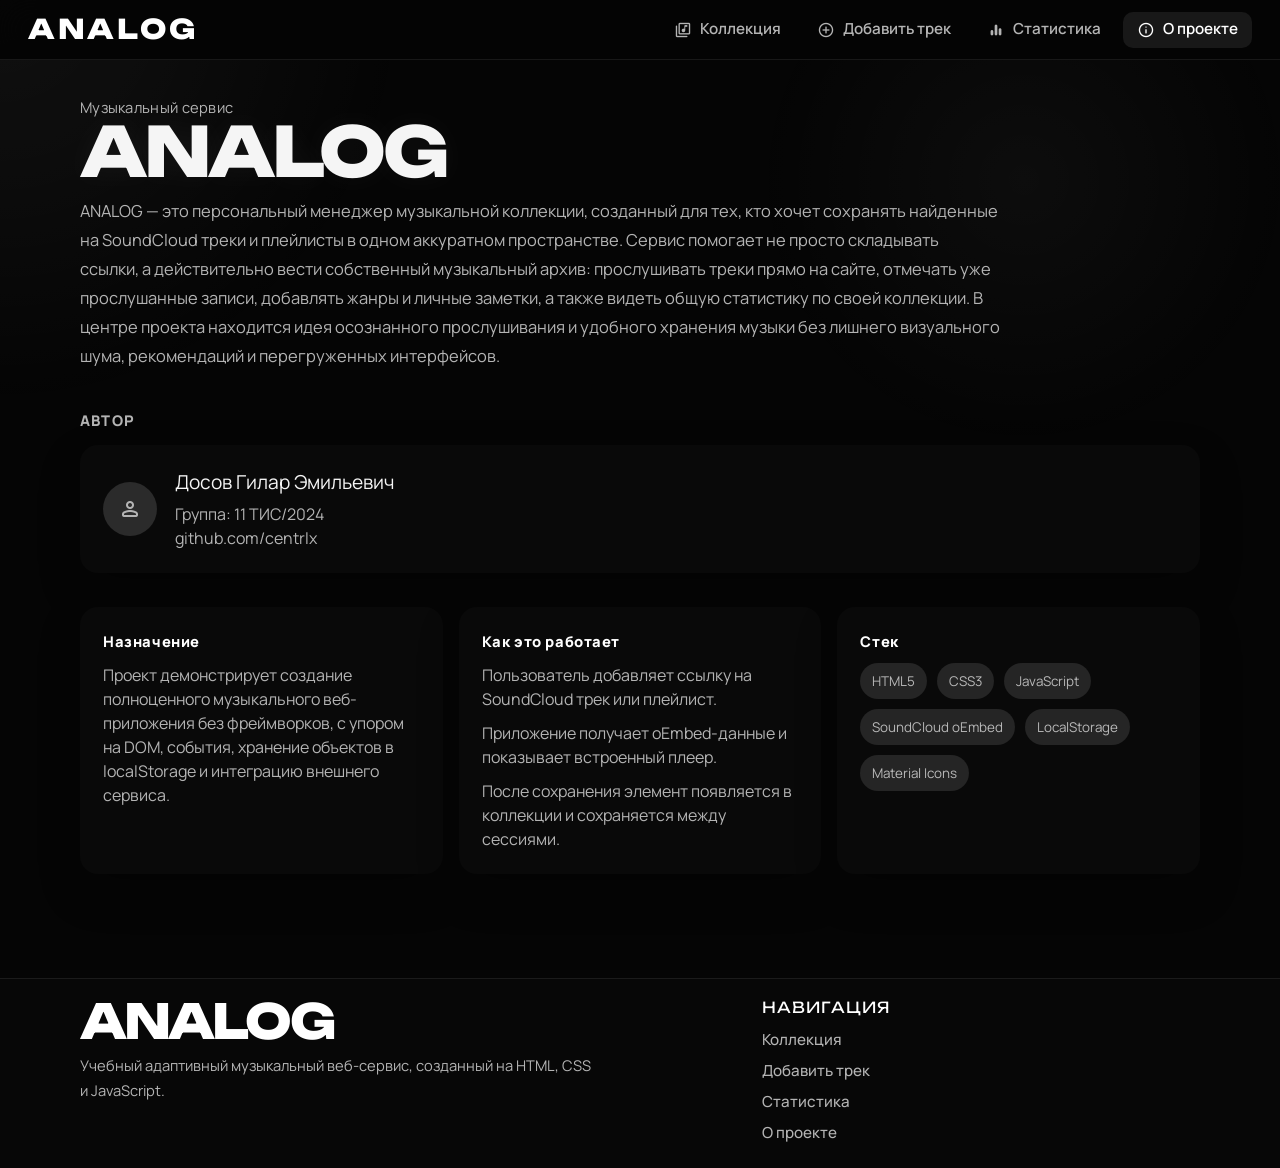
==== about.html @ 6840b610 "Загрузка проекта" ====
<!DOCTYPE html>
<html lang="ru">
<head>
  <meta charset="UTF-8">
  <meta name="viewport" content="width=device-width, initial-scale=1.0">
  <title>ANALOG — О проекте</title>
  <link rel="preconnect" href="https://fonts.googleapis.com">
  <link rel="preconnect" href="https://fonts.gstatic.com" crossorigin>
  <link rel="stylesheet" href="https://fonts.googleapis.com/css2?family=Material+Symbols+Rounded:opsz,wght,FILL,GRAD@24,500,0,0">
  <link rel="stylesheet" href="css/reset.css">
  <link rel="stylesheet" href="css/style.css">
</head>
<body data-page="about">
  <header class="navbar">
    <a class="nav-logo" href="index.html" aria-label="ANALOG">
      <span aria-hidden="true"></span>
      ANALOG
    </a>
    <nav aria-label="Основная навигация">
      <ul class="nav-links">
        <li><a href="index.html"><span class="material-symbols-rounded">library_music</span><span>Коллекция</span></a></li>
        <li><a href="form.html"><span class="material-symbols-rounded">add_circle</span><span>Добавить трек</span></a></li>
        <li><a href="stats.html"><span class="material-symbols-rounded">equalizer</span><span>Статистика</span></a></li>
        <li><a class="active" href="about.html"><span class="material-symbols-rounded">info</span><span>О проекте</span></a></li>
      </ul>
    </nav>
  </header>

  <main class="container">
    <section class="about-hero">
      <div class="about-lead">
        <p class="eyebrow">Музыкальный сервис</p>
        <h1 class="page-title">ANALOG</h1>
        <p class="about-copy">ANALOG — это персональный менеджер музыкальной коллекции, созданный для тех, кто хочет сохранять найденные на SoundCloud треки и плейлисты в одном аккуратном пространстве. Сервис помогает не просто складывать ссылки, а действительно вести собственный музыкальный архив: прослушивать треки прямо на сайте, отмечать уже прослушанные записи, добавлять жанры и личные заметки, а также видеть общую статистику по своей коллекции. В центре проекта находится идея осознанного прослушивания и удобного хранения музыки без лишнего визуального шума, рекомендаций и перегруженных интерфейсов.</p>
      </div>
    </section>

    <section class="author-block">
      <h2 class="section-caption">Автор</h2>
      <article class="author-card">
        <div class="author-avatar">
          <span class="material-symbols-rounded">person</span>
        </div>
        <div>
          <h3>Досов Гилар Эмильевич</h3>
          <p>Группа: 11 ТИС/2024</p>
          <p>github.com/сentrlx</p>
        </div>
      </article>
    </section>

    <section class="about-content">
      <article class="about-card">
        <h2 class="about-card-title">Назначение</h2>
        <p>Проект демонстрирует создание полноценного музыкального веб-приложения без фреймворков, с упором на DOM, события, хранение объектов в localStorage и интеграцию внешнего сервиса.</p>
      </article>
      <article class="about-card">
        <h2 class="about-card-title">Как это работает</h2>
        <ol class="about-steps">
          <li>Пользователь добавляет ссылку на SoundCloud трек или плейлист.</li>
          <li>Приложение получает oEmbed-данные и показывает встроенный плеер.</li>
          <li>После сохранения элемент появляется в коллекции и сохраняется между сессиями.</li>
        </ol>
      </article>
      <article class="about-card">
        <h2 class="about-card-title">Стек</h2>
        <div class="tech-tags">
          <span class="tech-tag">HTML5</span>
          <span class="tech-tag">CSS3</span>
          <span class="tech-tag">JavaScript</span>
          <span class="tech-tag">SoundCloud oEmbed</span>
          <span class="tech-tag">LocalStorage</span>
          <span class="tech-tag">Material Icons</span>
        </div>
      </article>
    </section>
  </main>

  <footer class="site-footer">
    <div class="site-footer__inner">
      <div class="site-footer__brand">
        <a class="site-footer__logo" href="index.html">ANALOG</a>
        <p>Учебный адаптивный музыкальный веб-сервис, созданный на HTML, CSS и JavaScript.</p>
      </div>
      <div class="site-footer__column">
        <p class="site-footer__title">Навигация</p>
        <nav class="site-footer__nav" aria-label="Навигация в футере">
          <a href="index.html">Коллекция</a>
          <a href="form.html">Добавить трек</a>
          <a href="stats.html">Статистика</a>
          <a href="about.html">О проекте</a>
        </nav>
      </div>
    </div>
  </footer>
</body>
</html>
---- css/style.css ----
@import url('https://fonts.googleapis.com/css2?family=Manrope:wght@400;500;600;700;800&family=Unbounded:wght@400;600;700;800&display=swap');

:root {
  --bg: #050505;
  --panel: #181818;
  --panel-2: #222222;
  --line: #2a2a2a;
  --line-soft: #353535;
  --text: #f5f5f5;
  --muted: #b4b4b4;
  --muted-2: #8e8e8e;
  --pill: #252525;
  --white: #ffffff;
  --danger: #ff7474;
  --glow: rgba(255, 255, 255, 0.12);
  --radius: 18px;
  --shadow: 0 18px 40px rgba(0, 0, 0, 0.28);
  --ease-soft: cubic-bezier(0.22, 1, 0.36, 1);
}

html {
  font-size: 16px;
  scroll-behavior: smooth;
}

body {
  min-height: 100vh;
  background: var(--bg);
  color: var(--text);
  font-family: 'Manrope', sans-serif;
  line-height: 1.5;
  -webkit-font-smoothing: antialiased;
  overflow-x: hidden;
}

body::before {
  content: '';
  position: fixed;
  inset: 0;
  pointer-events: none;
  background:
    radial-gradient(circle at top left, rgba(255, 255, 255, 0.06), transparent 28%),
    radial-gradient(circle at 80% 20%, rgba(255, 255, 255, 0.04), transparent 24%);
  opacity: 0.9;
  z-index: -1;
}

a {
  color: inherit;
}

.navbar {
  position: sticky;
  top: 0;
  z-index: 50;
  display: flex;
  align-items: center;
  justify-content: space-between;
  padding: 0 28px;
  height: 60px;
  background: rgba(5, 5, 5, 0.94);
  border-bottom: 1px solid rgba(255, 255, 255, 0.08);
  backdrop-filter: blur(18px);
  animation: slideDown 0.9s var(--ease-soft) both;
}

.nav-logo {
  display: inline-flex;
  align-items: center;
  gap: 8px;
  color: var(--white);
  text-decoration: none;
  font-family: 'Unbounded', sans-serif;
  font-size: 1.7rem;
  font-weight: 800;
  letter-spacing: 0.1em;
  text-transform: uppercase;
}

.nav-logo span {
  display: none;
}

.nav-links {
  display: flex;
  align-items: center;
  gap: 8px;
  list-style: none;
}

.nav-links a {
  display: inline-flex;
  align-items: center;
  gap: 8px;
  height: 36px;
  padding: 0 14px;
  border-radius: 10px;
  color: var(--muted);
  text-decoration: none;
  font-size: 0.95rem;
  font-weight: 600;
  transition: transform 0.38s var(--ease-soft), background-color 0.38s var(--ease-soft), color 0.38s var(--ease-soft), box-shadow 0.38s var(--ease-soft);
}

.nav-links a:hover,
.nav-links a.active {
  color: var(--white);
  background: var(--panel);
}

.nav-links a:hover {
  transform: translateY(-1px);
  box-shadow: inset 0 0 0 1px rgba(255, 255, 255, 0.04);
}

.nav-links .material-symbols-rounded {
  font-size: 18px;
}

.container {
  width: min(1120px, calc(100% - 48px));
  margin: 0 auto;
  padding: 36px 0 64px;
  animation: fadeUp 1.05s var(--ease-soft) both;
}

.page-header {
  margin-bottom: 28px;
}

.reference-hero {
  margin-bottom: 34px;
}

.compact-header {
  width: min(760px, 100%);
  margin: 0 auto 28px;
}

.eyebrow,
.section-caption,
.form-label,
.track-count,
.stat-label,
.about-card-title,
.track-author,
.track-date {
  color: var(--muted);
  font-size: 0.92rem;
  letter-spacing: 0.02em;
}

.about-card-title {
  color: var(--white);
  font-weight: 800;
  letter-spacing: 0.04em;
  margin-bottom: 10px;
}

.page-title {
  font-family: 'Unbounded', sans-serif;
  font-size: clamp(2.8rem, 7vw, 4.3rem);
  line-height: 0.98;
  font-weight: 800;
  letter-spacing: -0.05em;
  margin-bottom: 12px;
  text-shadow: 0 0 30px rgba(255, 255, 255, 0.05);
}

.page-title em {
  font-style: normal;
}

.page-subtitle,
.about-copy,
.form-note,
.stats-note p {
  color: var(--muted);
  font-size: 1.03rem;
  max-width: 720px;
  line-height: 1.75;
}

.about-copy {
  max-width: 920px;
}

.collection-toolbar {
  display: grid;
  grid-template-columns: minmax(260px, 1fr) 180px 180px auto;
  gap: 14px;
  align-items: center;
  margin-bottom: 22px;
}

.search-field,
.select-field {
  display: flex;
  align-items: center;
  gap: 10px;
  height: 48px;
  padding: 0 14px;
  border: 1px solid var(--line-soft);
  border-radius: 12px;
  background: var(--panel);
  transition: border-color 0.38s var(--ease-soft), transform 0.38s var(--ease-soft), box-shadow 0.38s var(--ease-soft), background-color 0.38s var(--ease-soft);
}

.search-field:focus-within,
.select-field:focus-within {
  border-color: rgba(255, 255, 255, 0.18);
  box-shadow: 0 0 0 4px rgba(255, 255, 255, 0.04);
  transform: translateY(-1px);
  background: rgba(255, 255, 255, 0.045);
}

.search-field input,
.select-field select,
.form-input {
  width: 100%;
  border: 0;
  background: transparent;
  color: var(--text);
  outline: none;
  font: inherit;
}

.select-field select {
  cursor: pointer;
  padding-right: 24px;
  background-image: linear-gradient(45deg, transparent 50%, var(--muted) 50%), linear-gradient(135deg, var(--muted) 50%, transparent 50%);
  background-position: calc(100% - 14px) calc(50% - 2px), calc(100% - 9px) calc(50% - 2px);
  background-size: 5px 5px, 5px 5px;
  background-repeat: no-repeat;
}

.search-field input::placeholder,
.form-input::placeholder {
  color: var(--muted);
}

.search-field .material-symbols-rounded {
  color: var(--muted);
  font-size: 20px;
}

.btn {
  display: inline-flex;
  align-items: center;
  justify-content: center;
  gap: 10px;
  min-height: 48px;
  padding: 0 20px;
  border-radius: 12px;
  border: 1px solid transparent;
  text-decoration: none;
  font-size: 1rem;
  font-weight: 700;
  cursor: pointer;
  transition: transform 0.42s var(--ease-soft), box-shadow 0.42s var(--ease-soft), background-color 0.42s var(--ease-soft), border-color 0.42s var(--ease-soft), color 0.42s var(--ease-soft), opacity 0.42s var(--ease-soft);
}

.btn:disabled {
  opacity: 0.45;
  cursor: not-allowed;
}

.btn-primary {
  background: var(--white);
  color: #090909;
}

.btn-primary:hover:not(:disabled) {
  transform: translateY(-2px) scale(1.01);
  box-shadow: 0 14px 36px rgba(255, 255, 255, 0.12);
}

.btn-secondary {
  background: var(--panel);
  border-color: var(--line-soft);
  color: var(--white);
}

.btn-ghost {
  background: transparent;
  border-color: var(--line-soft);
  color: var(--muted);
}

.btn-secondary:hover,
.btn-ghost:hover {
  transform: translateY(-2px);
  border-color: rgba(255, 255, 255, 0.16);
  color: var(--white);
  box-shadow: 0 10px 28px rgba(0, 0, 0, 0.18);
}

.add-track-btn {
  justify-self: end;
}

.summary-strip {
  display: grid;
  grid-template-columns: repeat(3, minmax(0, 1fr));
  gap: 16px;
  margin-bottom: 20px;
}

.summary-card,
.stat-card,
.about-card,
.form-shell,
.author-card,
.progress-bar-wrap,
.stats-note {
  background: rgba(255, 255, 255, 0.02);
  border: 1px solid transparent;
  border-radius: var(--radius);
  box-shadow: var(--shadow);
  transition: transform 0.45s var(--ease-soft), border-color 0.45s var(--ease-soft), box-shadow 0.45s var(--ease-soft), background-color 0.45s var(--ease-soft);
}

.summary-card:hover,
.stat-card:hover,
.about-card:hover,
.form-shell:hover,
.author-card:hover,
.progress-bar-wrap:hover,
.stats-note:hover {
  transform: translateY(-3px);
  border-color: rgba(255, 255, 255, 0.14);
  box-shadow: 0 24px 55px rgba(0, 0, 0, 0.3);
}

.summary-card {
  padding: 18px 20px;
}

.summary-card .material-symbols-rounded,
.stat-icon {
  color: var(--muted);
  font-size: 1.5rem;
  margin-bottom: 18px;
}

.summary-card strong,
.stat-number {
  display: block;
  font-family: 'Unbounded', sans-serif;
  font-size: 2.2rem;
  line-height: 1;
  margin-bottom: 8px;
}

.summary-card p {
  color: var(--muted);
}

.list-head {
  display: grid;
  grid-template-columns: 52px minmax(0, 1.8fr) 150px 170px 116px;
  gap: 14px;
  padding: 0 18px 12px;
  border-bottom: 1px solid rgba(255, 255, 255, 0.08);
  color: var(--muted-2);
  font-size: 0.78rem;
  font-weight: 700;
  text-transform: uppercase;
  letter-spacing: 0.08em;
}

.track-count {
  margin: 14px 0 10px;
}

.tracks-grid {
  display: flex;
  flex-direction: column;
  gap: 12px;
}

.track-card {
  position: relative;
  padding: 18px;
  border-radius: 18px;
  border: 1px solid transparent;
  background: rgba(255, 255, 255, 0.02);
  transition: transform 0.42s var(--ease-soft), background-color 0.42s var(--ease-soft), border-color 0.42s var(--ease-soft), box-shadow 0.42s var(--ease-soft);
}

.track-card:hover {
  background: rgba(255, 255, 255, 0.05);
  border-color: rgba(255, 255, 255, 0.08);
  transform: translateY(-2px);
  box-shadow: 0 20px 38px rgba(0, 0, 0, 0.24);
}

.track-card.listened {
  opacity: 0.72;
}

.track-row-top {
  display: grid;
  grid-template-columns: 52px minmax(0, 1.8fr) 150px 170px 116px;
  gap: 14px;
  align-items: center;
}

.track-order {
  color: var(--muted);
  text-align: center;
  font-size: 1rem;
}

.track-meta {
  display: flex;
  align-items: center;
  min-width: 0;
}

.track-title {
  font-size: 1.12rem;
  font-weight: 800;
  margin-bottom: 3px;
  white-space: nowrap;
  overflow: hidden;
  text-overflow: ellipsis;
  color: #ffffff;
}

.track-type {
  display: flex;
  align-items: flex-start;
}

.track-tags {
  display: flex;
  flex-direction: column;
  align-items: flex-start;
  gap: 8px;
}

.genre-pill {
  display: inline-flex;
  align-items: center;
  justify-content: center;
  min-width: 92px;
  padding: 7px 12px;
  border-radius: 999px;
  background: var(--pill);
  color: #b7b7b7;
  font-size: 0.77rem;
  font-weight: 700;
  letter-spacing: 0.08em;
  white-space: nowrap;
}

.genre-pill-secondary {
  background: #1d1d1d;
  color: #d2d2d2;
}

.track-original-title {
  color: var(--muted-2);
  font-size: 0.85rem;
}

.track-note {
  margin: 12px 0 0 52px;
  color: #dddddd;
  font-size: 0.95rem;
  line-height: 1.6;
}

.track-actions {
  display: flex;
  align-items: center;
  justify-content: flex-end;
  gap: 8px;
}

.btn-icon {
  width: 36px;
  height: 36px;
  border-radius: 10px;
  border: 1px solid transparent;
  background: transparent;
  color: var(--muted);
  display: grid;
  place-items: center;
  cursor: pointer;
  transition: transform 0.34s var(--ease-soft), background-color 0.34s var(--ease-soft), color 0.34s var(--ease-soft), border-color 0.34s var(--ease-soft), box-shadow 0.34s var(--ease-soft);
}

.btn-icon:hover,
.btn-icon.listened-toggle.on {
  background: var(--panel);
  border-color: rgba(255, 255, 255, 0.08);
  color: var(--white);
  transform: translateY(-1px) scale(1.02);
  box-shadow: 0 10px 24px rgba(0, 0, 0, 0.16);
}

.btn-icon.delete:hover {
  color: var(--danger);
}

.track-embed-shell {
  margin-top: 14px;
  padding-left: 52px;
}

.track-player iframe {
  width: 100%;
  min-height: 114px;
  height: 114px;
  border: 0;
  border-radius: 14px;
}

.listened-badge {
  position: absolute;
  right: 18px;
  bottom: 13px;
  display: inline-flex;
  align-items: center;
  gap: 6px;
  padding: 8px 12px;
  border-radius: 999px;
  background: rgba(74, 179, 96, 0.14);
  border: 1px solid rgba(74, 179, 96, 0.3);
  color: #6de187;
  font-size: 0.82rem;
  font-weight: 700;
  letter-spacing: 0.03em;
}

.listened-badge .material-symbols-rounded {
  font-size: 17px;
}

.empty-state {
  padding: 72px 24px;
  border: 1px dashed rgba(255, 255, 255, 0.14);
  border-radius: 18px;
  text-align: center;
}

.empty-icon {
  font-size: 3rem;
  color: var(--muted);
  margin-bottom: 12px;
}

.empty-state h3 {
  font-family: 'Unbounded', sans-serif;
  margin-bottom: 10px;
}

.empty-state p {
  color: var(--muted);
  margin-bottom: 18px;
}

.form-layout {
  width: min(980px, calc(100% - 48px));
}

.form-shell {
  width: min(760px, 100%);
  margin: 0 auto;
  padding: 28px;
}

.form-group {
  margin-bottom: 18px;
}

.form-grid {
  display: grid;
  grid-template-columns: repeat(2, minmax(0, 1fr));
  gap: 14px;
}

.form-label {
  display: block;
  margin-bottom: 10px;
  text-transform: uppercase;
}

.form-input {
  height: 54px;
  padding: 0 18px;
  border-radius: 12px;
  background: rgba(255, 255, 255, 0.07);
  border: 1px solid rgba(255, 255, 255, 0.08);
  transition: border-color 0.36s var(--ease-soft), box-shadow 0.36s var(--ease-soft), transform 0.36s var(--ease-soft), background-color 0.36s var(--ease-soft);
}

.form-input:focus {
  border-color: rgba(255, 255, 255, 0.18);
  box-shadow: 0 0 0 4px rgba(255, 255, 255, 0.04);
  transform: translateY(-1px);
  background: rgba(255, 255, 255, 0.09);
}

.form-select {
  padding-right: 10px;
}

.form-textarea {
  min-height: 120px;
  resize: vertical;
  padding-top: 14px;
}

.form-input.error {
  border-color: rgba(255, 116, 116, 0.7);
}

.form-error {
  display: none;
  margin-top: 8px;
  color: var(--danger);
  font-size: 0.92rem;
}

.form-error.visible {
  display: block;
}

.form-note {
  margin-bottom: 20px;
}

.form-actions {
  display: flex;
  gap: 12px;
  flex-wrap: wrap;
}

.loader {
  display: none;
  align-items: center;
  gap: 8px;
  margin-top: 18px;
  color: var(--muted);
}

.loader.visible {
  display: flex;
}

.loader-dot {
  width: 7px;
  height: 7px;
  border-radius: 999px;
  background: var(--white);
  animation: pulse 1s infinite ease-in-out;
}

.loader-dot:nth-child(2) {
  animation-delay: 0.15s;
}

.loader-dot:nth-child(3) {
  animation-delay: 0.3s;
}

@keyframes pulse {
  0%, 100% { opacity: 0.25; transform: scale(0.7); }
  50% { opacity: 1; transform: scale(1); }
}

.preview-area {
  display: none;
  margin-top: 22px;
  overflow: hidden;
  border-radius: 16px;
  border: 1px solid rgba(255, 255, 255, 0.08);
  background: rgba(255, 255, 255, 0.03);
}

.preview-area.visible {
  display: block;
}

.preview-header {
  padding: 16px 18px;
  border-bottom: 1px solid rgba(255, 255, 255, 0.08);
}

.preview-track-title {
  font-size: 1.1rem;
  font-weight: 800;
}

.preview-track-author {
  color: var(--muted);
  margin-top: 4px;
}

.stats-grid {
  display: grid;
  grid-template-columns: repeat(4, minmax(0, 1fr));
  gap: 18px;
  margin-bottom: 32px;
}

.stat-card {
  padding: 24px;
}

.stats-section {
  margin-bottom: 30px;
}

.section-caption {
  margin-bottom: 14px;
  text-transform: uppercase;
  font-weight: 800;
  letter-spacing: 0.08em;
}

.breakdown-list {
  display: flex;
  flex-direction: column;
  gap: 14px;
}

.metric-bar {
  display: flex;
  flex-direction: column;
  gap: 8px;
}

.metric-label {
  display: flex;
  justify-content: space-between;
  color: var(--muted);
  font-size: 0.95rem;
}

.metric-track,
.progress-track {
  height: 10px;
  border-radius: 999px;
  background: #2e2e2e;
  overflow: hidden;
}

.metric-fill,
.progress-fill {
  height: 100%;
  border-radius: inherit;
  background: var(--white);
  animation: growX 1s cubic-bezier(0.16, 1, 0.3, 1) both;
  transform-origin: left center;
}

.progress-bar-wrap {
  padding: 22px;
}

.progress-label {
  display: flex;
  justify-content: space-between;
  margin-bottom: 12px;
  color: var(--muted);
}

.week-bars {
  display: grid;
  grid-template-columns: repeat(7, minmax(0, 1fr));
  gap: 10px;
  align-items: end;
  min-height: 180px;
}

.week-bar-item {
  display: flex;
  flex-direction: column;
  align-items: center;
  justify-content: flex-end;
  gap: 8px;
}

.week-bar-fill {
  width: 100%;
  border-radius: 10px 10px 0 0;
  background: #5b5b5b;
  min-height: 8px;
  animation: riseUp 0.85s cubic-bezier(0.16, 1, 0.3, 1) both;
  transform-origin: bottom center;
}

.week-bar-item span,
.week-bar-item strong {
  color: var(--muted);
  font-size: 0.9rem;
}

.stats-note {
  padding: 20px 22px;
}

.about-hero {
  display: block;
  margin-bottom: 38px;
}

.about-mark {
  font-family: 'Unbounded', sans-serif;
  font-size: clamp(4rem, 10vw, 5.5rem);
  line-height: 0.9;
  font-weight: 800;
  letter-spacing: -0.08em;
}

.author-block {
  max-width: 100%;
  margin-bottom: 34px;
}

.author-card {
  display: flex;
  align-items: center;
  gap: 18px;
  padding: 22px;
}

.author-avatar {
  width: 54px;
  height: 54px;
  border-radius: 999px;
  display: grid;
  place-items: center;
  background: #2b2b2b;
  color: var(--muted);
}

.author-card h3 {
  font-size: 1.2rem;
  margin-bottom: 6px;
}

.author-card p {
  color: var(--muted);
}

.about-content {
  display: grid;
  grid-template-columns: repeat(3, minmax(0, 1fr));
  gap: 16px;
}

.about-card {
  padding: 22px;
}

.about-card p,
.about-steps li {
  color: var(--muted);
}

.about-steps {
  list-style: none;
  display: flex;
  flex-direction: column;
  gap: 10px;
}

.tech-tags {
  display: flex;
  flex-wrap: wrap;
  gap: 10px;
}

.tech-tag {
  padding: 8px 12px;
  border-radius: 999px;
  background: #252525;
  color: #b8b8b8;
  font-size: 0.84rem;
}

.toast {
  position: fixed;
  right: 18px;
  bottom: 18px;
  display: flex;
  align-items: center;
  gap: 10px;
  padding: 14px 16px;
  border-radius: 14px;
  background: #111111;
  border: 1px solid rgba(255, 255, 255, 0.08);
  color: var(--text);
  transform: translateY(12px);
  opacity: 0;
  transition: transform 0.42s var(--ease-soft), opacity 0.42s var(--ease-soft);
}

.toast.show {
  transform: translateY(0);
  opacity: 1;
}

@keyframes fadeUp {
  from {
    opacity: 0;
    transform: translateY(20px);
  }
  to {
    opacity: 1;
    transform: translateY(0);
  }
}

@keyframes slideDown {
  from {
    opacity: 0;
    transform: translateY(-18px);
  }
  to {
    opacity: 1;
    transform: translateY(0);
  }
}

@keyframes growX {
  from {
    transform: scaleX(0);
  }
  to {
    transform: scaleX(1);
  }
}

@keyframes riseUp {
  from {
    transform: scaleY(0.2);
    opacity: 0.35;
  }
  to {
    transform: scaleY(1);
    opacity: 1;
  }
}

@media (prefers-reduced-motion: reduce) {
  *,
  *::before,
  *::after {
    animation: none !important;
    transition: none !important;
    scroll-behavior: auto !important;
  }
}

.dialog-overlay {
  position: fixed;
  inset: 0;
  display: grid;
  place-items: center;
  background: rgba(0, 0, 0, 0.75);
  opacity: 0;
  pointer-events: none;
  transition: opacity 0.36s var(--ease-soft);
}

.dialog-overlay.open {
  opacity: 1;
  pointer-events: auto;
}

.dialog {
  width: min(420px, calc(100% - 32px));
  padding: 24px;
  border-radius: 18px;
  background: #141414;
  border: 1px solid rgba(255, 255, 255, 0.08);
}

.dialog h3 {
  font-family: 'Unbounded', sans-serif;
  font-size: 1.2rem;
  margin-bottom: 10px;
}

.dialog p {
  color: var(--muted);
  margin-bottom: 18px;
}

.dialog-actions {
  display: flex;
  justify-content: flex-end;
  gap: 10px;
}

.site-footer {
  margin-top: 40px;
  border-top: 1px solid rgba(255, 255, 255, 0.08);
  background: rgba(255, 255, 255, 0.01);
}

.site-footer__inner {
  width: min(1120px, calc(100% - 48px));
  margin: 0 auto;
  padding: 18px 0 24px;
  display: grid;
  grid-template-columns: minmax(320px, 1.2fr) minmax(220px, 0.8fr);
  gap: 24px;
  color: var(--muted);
  font-size: 0.92rem;
}

.site-footer__brand {
  display: flex;
  flex-direction: column;
  gap: 8px;
}

.site-footer__logo {
  display: inline-block;
  color: var(--white);
  text-decoration: none;
  font-family: 'Unbounded', sans-serif;
  font-size: clamp(2rem, 5vw, 3rem);
  font-weight: 800;
  letter-spacing: -0.06em;
  text-transform: uppercase;
  line-height: 1;
  transition: opacity 0.35s var(--ease-soft), transform 0.35s var(--ease-soft);
}

.site-footer__brand p:last-child {
  color: var(--muted);
  max-width: 520px;
  line-height: 1.7;
}

.site-footer__column {
  display: flex;
  flex-direction: column;
  gap: 10px;
}

.site-footer__title {
  color: var(--white);
  font-family: 'Unbounded', sans-serif;
  font-size: 0.95rem;
  letter-spacing: 0.08em;
  text-transform: uppercase;
}

.site-footer__nav {
  display: flex;
  flex-direction: column;
  align-items: flex-start;
  gap: 8px;
}

.site-footer__nav a {
  color: var(--muted);
  text-decoration: none;
  font-family: 'Manrope', sans-serif;
  font-size: 0.95rem;
  font-weight: 500;
  transition: color 0.3s var(--ease-soft), transform 0.3s var(--ease-soft);
}

.site-footer__nav a:hover {
  color: var(--white);
  transform: translateY(-1px);
}

.site-footer__logo:hover {
  opacity: 0.88;
  transform: translateY(-1px);
}

::-webkit-scrollbar {
  width: 8px;
}

::-webkit-scrollbar-thumb {
  background: #292929;
  border-radius: 999px;
}

@media (max-width: 980px) {
  .collection-toolbar,
  .track-row-top,
  .list-head,
  .stats-grid,
  .about-content,
  .about-hero {
    grid-template-columns: 1fr;
  }

  .list-head {
    display: none;
  }

  .track-card {
    padding: 16px;
  }

  .track-row-top {
    gap: 12px;
  }

  .track-order,
  .track-type,
  .track-date {
    display: none;
  }

  .track-actions {
    justify-content: flex-start;
  }

  .track-embed-shell {
    padding-left: 0;
    padding-right: 0;
  }

  .track-note {
    margin-left: 0;
  }

  .listened-badge {
    position: static;
    margin-top: 12px;
  }

  .summary-strip {
    grid-template-columns: 1fr;
  }

  .week-bars {
    grid-template-columns: repeat(7, minmax(30px, 1fr));
  }
}

@media (max-width: 720px) {
  .navbar {
    padding: 0 14px;
  }

  .nav-links a span:not(.material-symbols-rounded) {
    display: none;
  }

  .container,
  .form-layout {
    width: min(100% - 28px, 1120px);
  }

  .site-footer__inner {
    width: min(100% - 28px, 1120px);
    grid-template-columns: 1fr;
  }

  .form-shell {
    padding: 20px;
  }

  .form-grid {
    grid-template-columns: 1fr;
  }

  .form-actions {
    flex-direction: column;
  }

  .btn,
  .add-track-btn {
    width: 100%;
  }
}
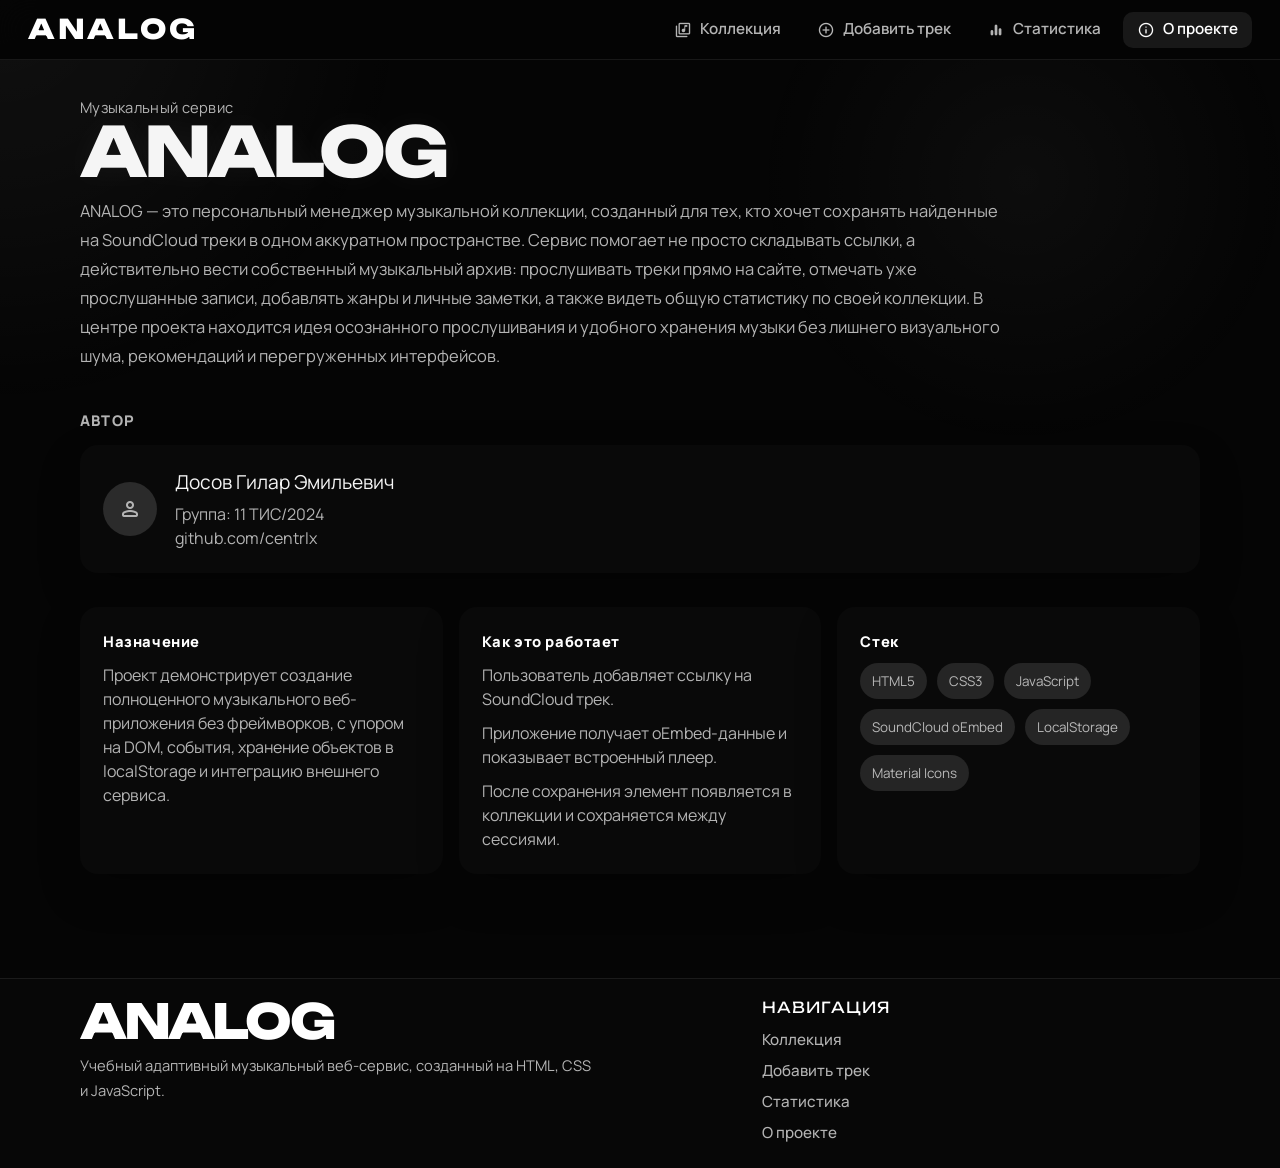
==== commit 58e6c615: "Финальная Загрузка" ====
--- a/about.html
+++ b/about.html
@@ -31,7 +31,7 @@
       <div class="about-lead">
         <p class="eyebrow">Музыкальный сервис</p>
         <h1 class="page-title">ANALOG</h1>
-        <p class="about-copy">ANALOG — это персональный менеджер музыкальной коллекции, созданный для тех, кто хочет сохранять найденные на SoundCloud треки и плейлисты в одном аккуратном пространстве. Сервис помогает не просто складывать ссылки, а действительно вести собственный музыкальный архив: прослушивать треки прямо на сайте, отмечать уже прослушанные записи, добавлять жанры и личные заметки, а также видеть общую статистику по своей коллекции. В центре проекта находится идея осознанного прослушивания и удобного хранения музыки без лишнего визуального шума, рекомендаций и перегруженных интерфейсов.</p>
+        <p class="about-copy">ANALOG — это персональный менеджер музыкальной коллекции, созданный для тех, кто хочет сохранять найденные на SoundCloud треки в одном аккуратном пространстве. Сервис помогает не просто складывать ссылки, а действительно вести собственный музыкальный архив: прослушивать треки прямо на сайте, отмечать уже прослушанные записи, добавлять жанры и личные заметки, а также видеть общую статистику по своей коллекции. В центре проекта находится идея осознанного прослушивания и удобного хранения музыки без лишнего визуального шума, рекомендаций и перегруженных интерфейсов.</p>
       </div>
     </section>
 
@@ -57,7 +57,7 @@
       <article class="about-card">
         <h2 class="about-card-title">Как это работает</h2>
         <ol class="about-steps">
-          <li>Пользователь добавляет ссылку на SoundCloud трек или плейлист.</li>
+          <li>Пользователь добавляет ссылку на SoundCloud трек.</li>
           <li>Приложение получает oEmbed-данные и показывает встроенный плеер.</li>
           <li>После сохранения элемент появляется в коллекции и сохраняется между сессиями.</li>
         </ol>
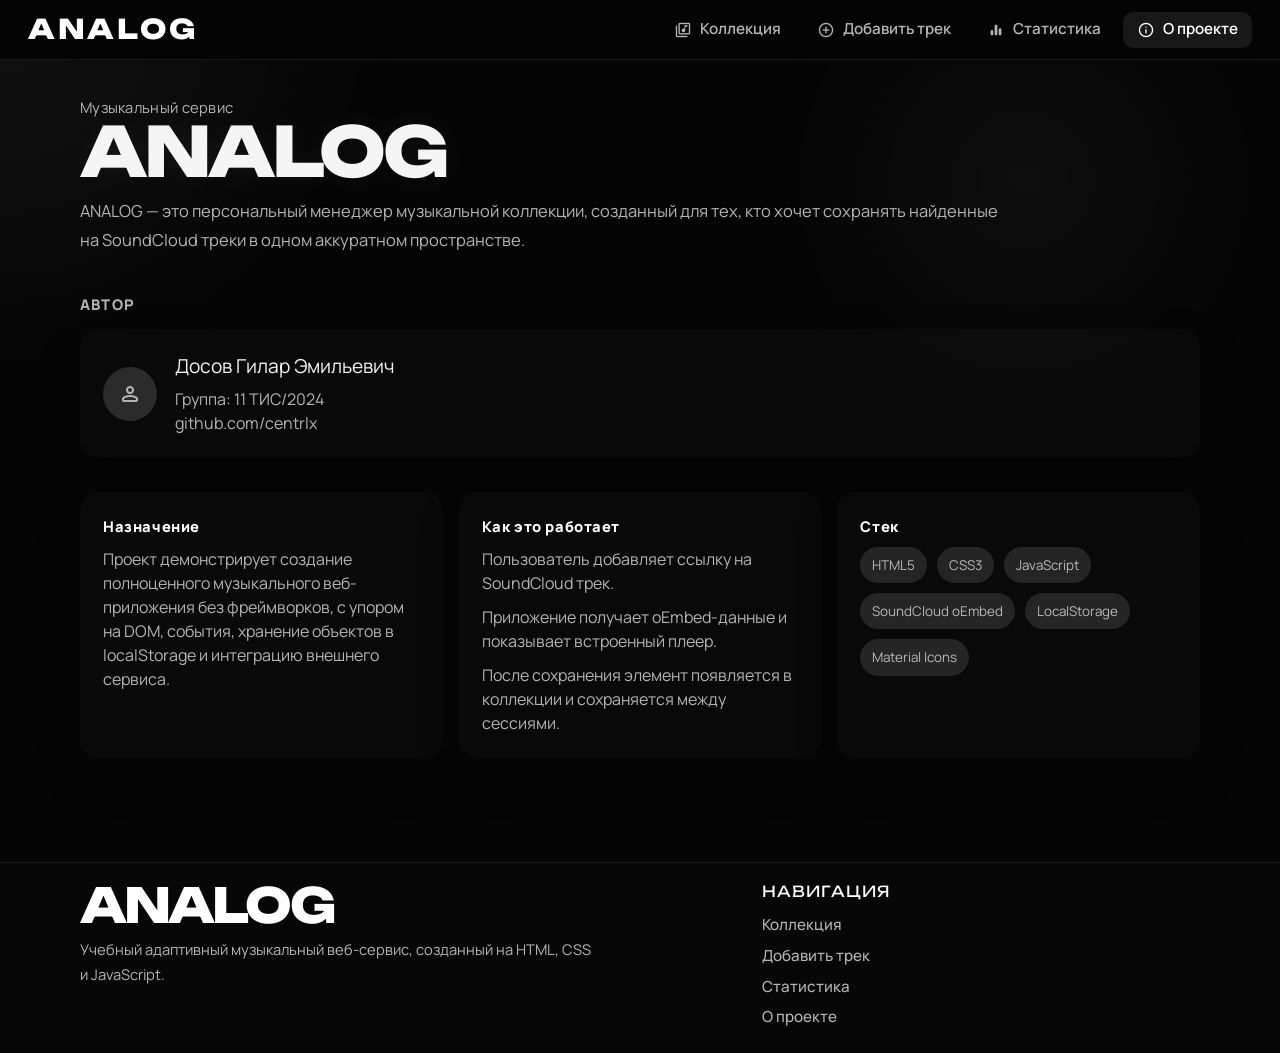
==== commit 0082e2f7: "Загрузка" ====
--- a/about.html
+++ b/about.html
@@ -31,7 +31,7 @@
       <div class="about-lead">
         <p class="eyebrow">Музыкальный сервис</p>
         <h1 class="page-title">ANALOG</h1>
-        <p class="about-copy">ANALOG — это персональный менеджер музыкальной коллекции, созданный для тех, кто хочет сохранять найденные на SoundCloud треки в одном аккуратном пространстве. Сервис помогает не просто складывать ссылки, а действительно вести собственный музыкальный архив: прослушивать треки прямо на сайте, отмечать уже прослушанные записи, добавлять жанры и личные заметки, а также видеть общую статистику по своей коллекции. В центре проекта находится идея осознанного прослушивания и удобного хранения музыки без лишнего визуального шума, рекомендаций и перегруженных интерфейсов.</p>
+        <p class="about-copy">ANALOG — это персональный менеджер музыкальной коллекции, созданный для тех, кто хочет сохранять найденные на SoundCloud треки в одном аккуратном пространстве.</p>
       </div>
     </section>
 
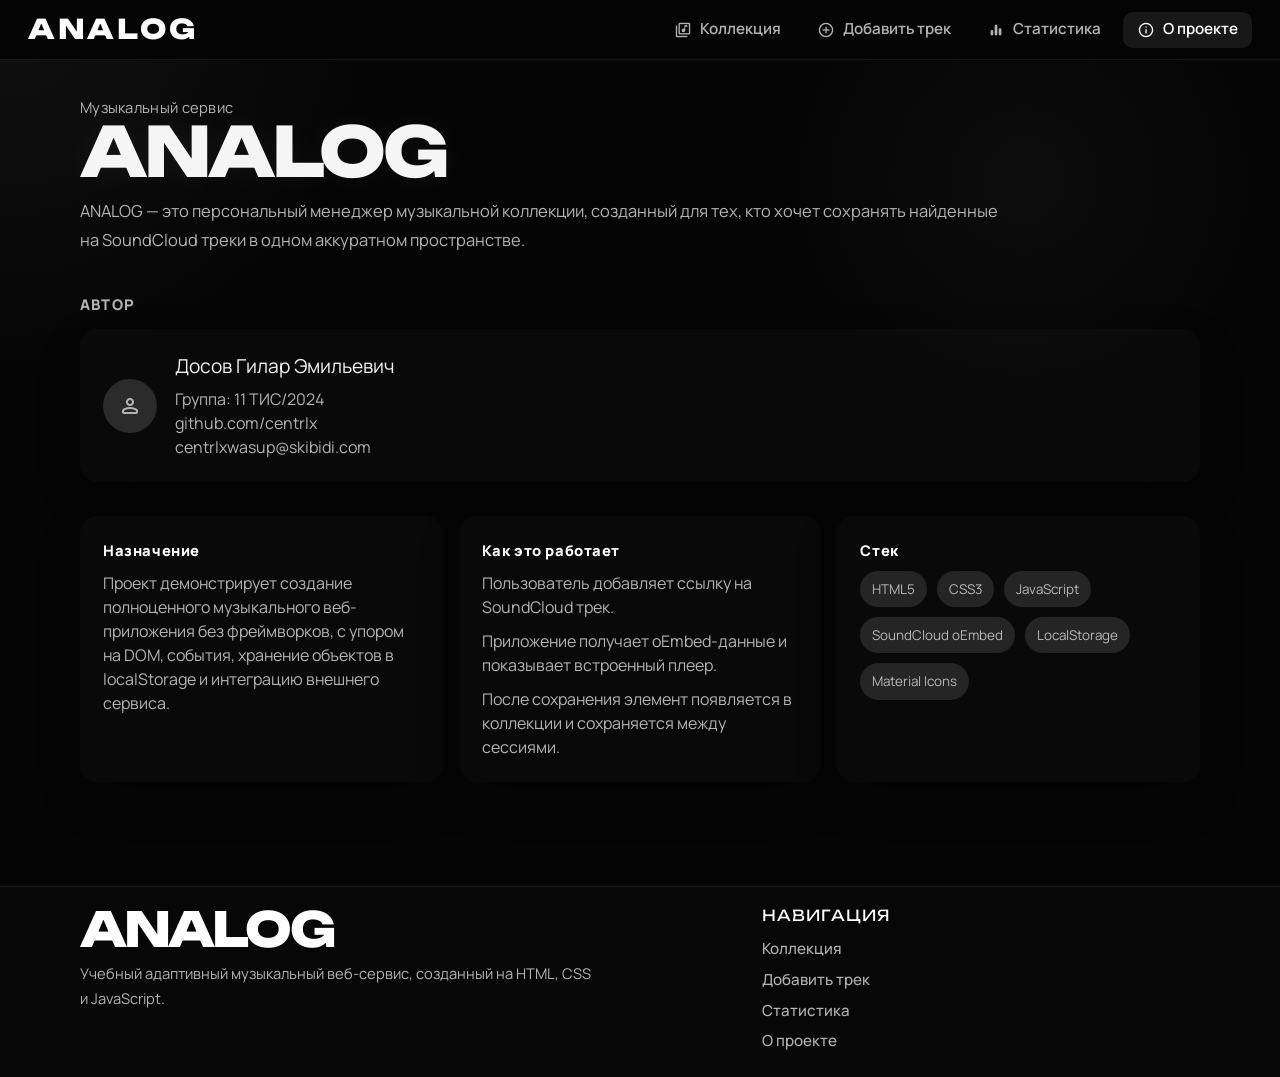
==== commit f367aa30: "Загрузка" ====
--- a/about.html
+++ b/about.html
@@ -45,6 +45,7 @@
           <h3>Досов Гилар Эмильевич</h3>
           <p>Группа: 11 ТИС/2024</p>
           <p>github.com/сentrlx</p>
+          <p>centrlxwasup@skibidi.com</p>
         </div>
       </article>
     </section>
